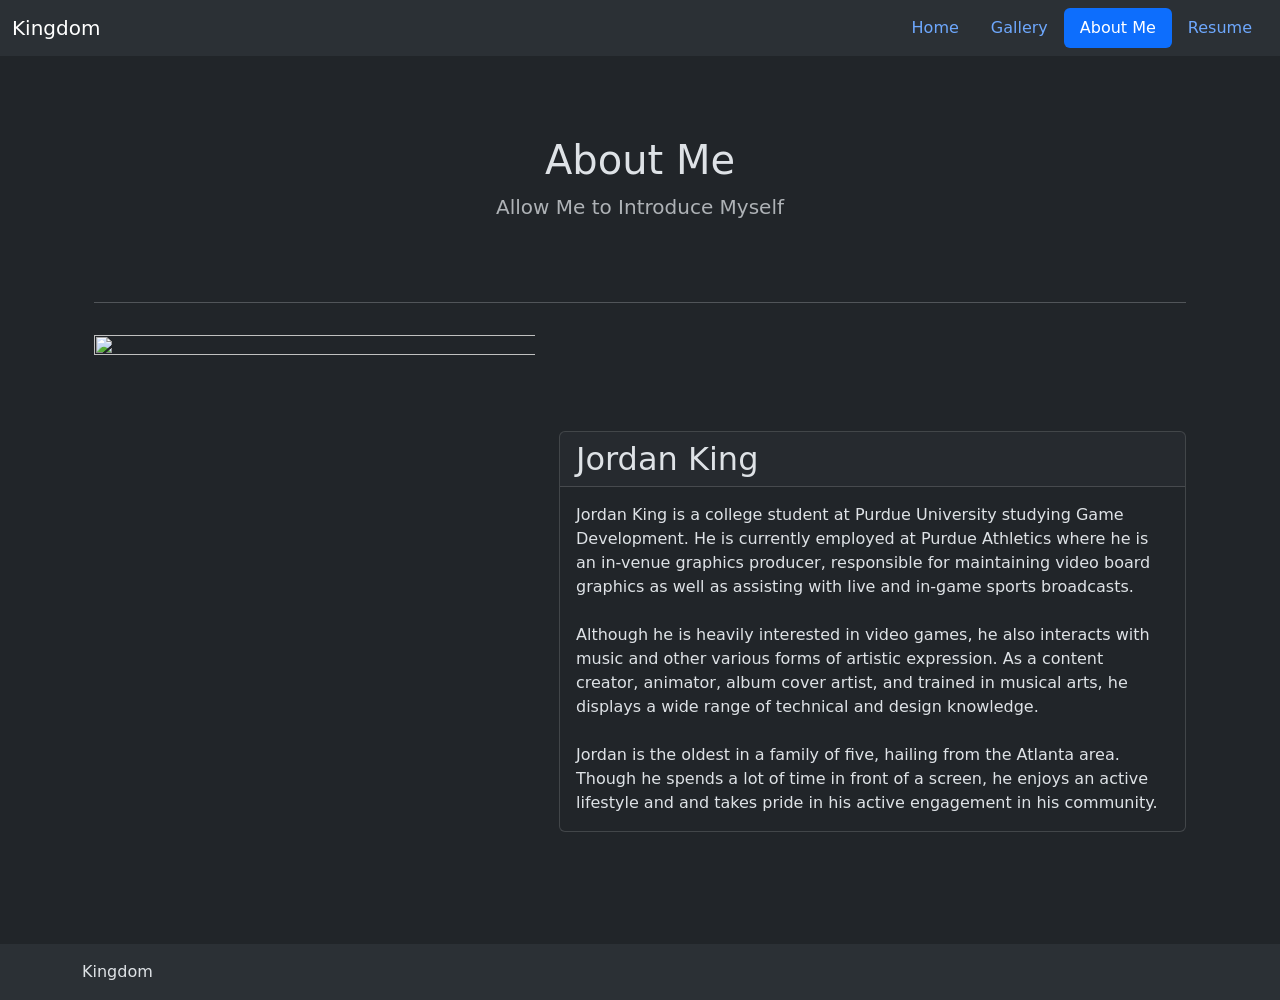
==== about-me.html @ b1608614 "completed portfolio site" ====
﻿<!DOCTYPE html>

<html lang="en" data-bs-theme="dark">
<head>
    <meta charset="utf-8" />
    <meta name="viewport" content="width=device-width, initial-scale=1.0" />
    <title>About Me | Kingdom</title>

    <!--Bootstrap CSS and JS links here-->
    <link href="https://cdn.jsdelivr.net/npm/bootstrap@5.3.8/dist/css/bootstrap.min.css" rel="stylesheet" integrity="sha384-sRIl4kxILFvY47J16cr9ZwB07vP4J8+LH7qKQnuqkuIAvNWLzeN8tE5YBujZqJLB" crossorigin="anonymous">
    <link rel="stylesheet" href="https://cdn.jsdelivr.net/npm/bootstrap-icons@1.13.1/font/bootstrap-icons.min.css">
</head>
<body>
    <!--HEADER-->
    <nav class="navbar bg-body-tertiary">
        <div class="container-fluid">
            <a class="navbar-brand" href="#">Kingdom</a>

            <ul class="nav nav-pills">
                <li class="nav-item">
                    <a class="nav-link" aria-current="page" href="C:\Users\spagh\OneDrive\Desktop\Portfolio Site WIP\index.html">Home</a>
                </li>
                <li class="nav-item">
                    <a class="nav-link" href="C:\Users\spagh\OneDrive\Desktop\Portfolio Site WIP\gallery.html">Gallery</a>
                </li>
                <li class="nav-item">
                    <a class="nav-link active" href="C:\Users\spagh\OneDrive\Desktop\Portfolio Site WIP\about-me.html">About Me</a>
                </li>
                <li class="nav-item">
                    <a class="nav-link" href="C:\Users\spagh\OneDrive\Desktop\Portfolio Site WIP\resume.html">Resume</a>
                </li>

                <!--Disabled Link Code-->
                <!--<li class="nav-item">
                    <a class="nav-link disabled" aria-disabled="true">Disabled</a>
                </li>-->
            </ul>
        </div>
    </nav>

    <!--MAIN-->
    <main class="flex-shrink-0">
        <div class="container py-3">
            <!--Hero Header-->
            <section class="py-3 text-center container">
                <div class="row py-lg-5">
                    <div class="col-lg-6 col-md-8 mx-auto">
                        <h1 class="fw-light">About Me</h1>
                        <p class="lead text-body-secondary">
                            Allow Me to Introduce Myself
                        </p>
                    </div>
                </div>

                <hr class="featurette" />
            </section>
            
            <!--About Me-->
            <section>
                <div class="container-fluid">
                    <div class="row featurette">
                        <div class="col-md-5">
                            <img src="C:\Users\spagh\OneDrive\Desktop\Portfolio Site WIP\assets\pics\proHeadshot-SQR.jpg" class="img-fluid" width="500" height="500" />
                        </div>

                        <div class="col-md-7 py-5 my-5">
                            <div class="card">
                                <h2 class="card-header">Jordan King</h2>
                                <div class="card-body">
                                    <p class="card-text">
                                        Jordan King is a college student at Purdue University studying Game Development. He is currently employed at Purdue Athletics where he is an in-venue graphics producer, responsible for maintaining video board graphics as well as assisting with live and in-game sports broadcasts.
                                        <br />
                                        <br />
                                        Although he is heavily interested in video games, he also interacts with music and other various forms of artistic expression. As a content creator, animator, album cover artist, and trained in musical arts, he displays a wide range of technical and design knowledge.
                                        <br />
                                        <br />
                                        Jordan is the oldest in a family of five, hailing from the Atlanta area. Though he spends a lot of time in front of a screen, he enjoys an active lifestyle and and takes pride in his active engagement in his community.
                                    </p>
                                </div>
                            </div>
                        </div>

                    </div>
                </div>
            </section>
        </div>
    </main>

    <!--FOOTER-->
    <footer class="footer mt-auto py-3 bg-body-tertiary">
        <div class="container">
            <span>Kingdom</span>
        </div>
    </footer>

    <!--SCRIPTS-->
    <script src="https://cdn.jsdelivr.net/npm/bootstrap@5.3.8/dist/js/bootstrap.bundle.min.js" integrity="sha384-FKyoEForCGlyvwx9Hj09JcYn3nv7wiPVlz7YYwJrWVcXK/BmnVDxM+D2scQbITxI" crossorigin="anonymous"></script>
</body>
</html>
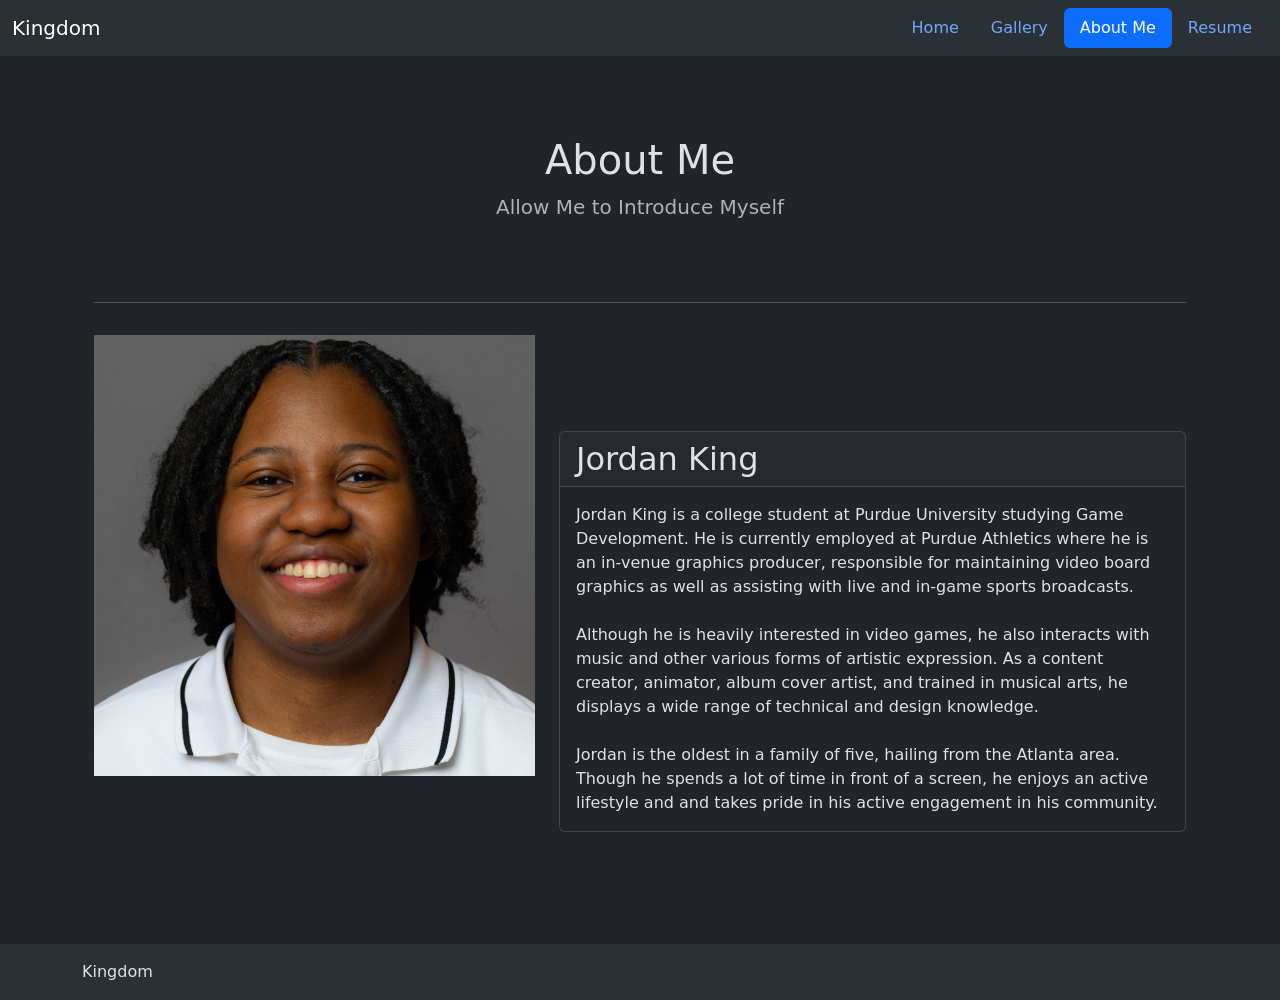
==== commit 815e1e3a: "Update about-me.html (implicit domain)" ====
--- a/about-me.html
+++ b/about-me.html
@@ -18,16 +18,16 @@
 
             <ul class="nav nav-pills">
                 <li class="nav-item">
-                    <a class="nav-link" aria-current="page" href="C:\Users\spagh\OneDrive\Desktop\Portfolio Site WIP\index.html">Home</a>
+                    <a class="nav-link" aria-current="page" href="index.html">Home</a>
                 </li>
                 <li class="nav-item">
-                    <a class="nav-link" href="C:\Users\spagh\OneDrive\Desktop\Portfolio Site WIP\gallery.html">Gallery</a>
+                    <a class="nav-link" href="gallery.html">Gallery</a>
                 </li>
                 <li class="nav-item">
-                    <a class="nav-link active" href="C:\Users\spagh\OneDrive\Desktop\Portfolio Site WIP\about-me.html">About Me</a>
+                    <a class="nav-link active" href="about-me.html">About Me</a>
                 </li>
                 <li class="nav-item">
-                    <a class="nav-link" href="C:\Users\spagh\OneDrive\Desktop\Portfolio Site WIP\resume.html">Resume</a>
+                    <a class="nav-link" href="resume.html">Resume</a>
                 </li>
 
                 <!--Disabled Link Code-->
@@ -60,7 +60,7 @@
                 <div class="container-fluid">
                     <div class="row featurette">
                         <div class="col-md-5">
-                            <img src="C:\Users\spagh\OneDrive\Desktop\Portfolio Site WIP\assets\pics\proHeadshot-SQR.jpg" class="img-fluid" width="500" height="500" />
+                            <img src="assets\pics\proHeadshot-SQR.jpg" class="img-fluid" width="500" height="500" />
                         </div>
 
                         <div class="col-md-7 py-5 my-5">
@@ -96,4 +96,4 @@
     <!--SCRIPTS-->
     <script src="https://cdn.jsdelivr.net/npm/bootstrap@5.3.8/dist/js/bootstrap.bundle.min.js" integrity="sha384-FKyoEForCGlyvwx9Hj09JcYn3nv7wiPVlz7YYwJrWVcXK/BmnVDxM+D2scQbITxI" crossorigin="anonymous"></script>
 </body>
-</html>+</html>
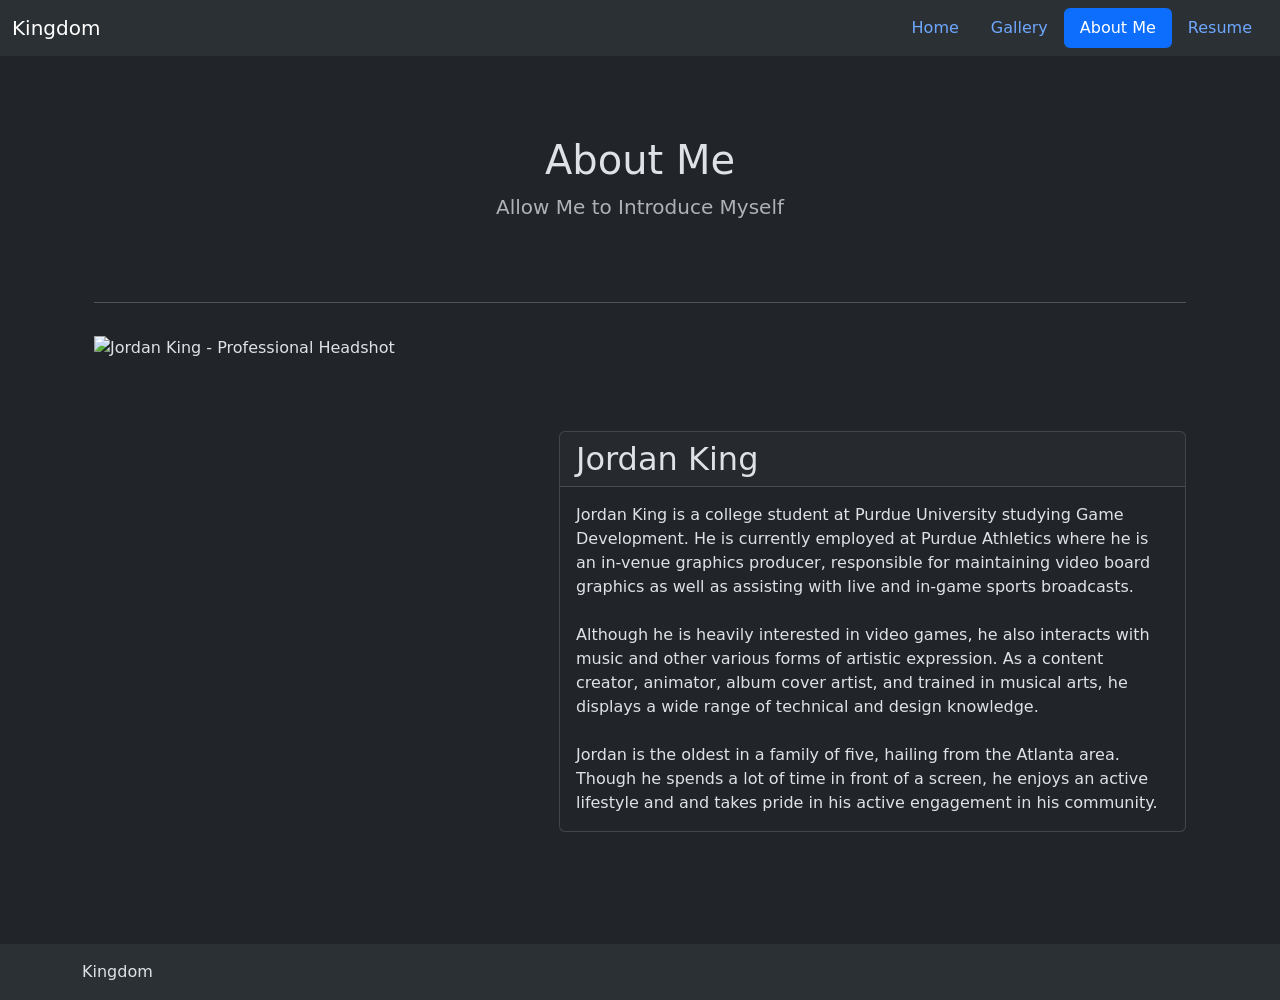
==== commit bc25616a: "Image update for about-me.html x02 asset adjustment" ====
--- a/about-me.html
+++ b/about-me.html
@@ -60,7 +60,7 @@
                 <div class="container-fluid">
                     <div class="row featurette">
                         <div class="col-md-5">
-                            <img src="assets\pics\proHeadshot-SQR.jpg" class="img-fluid" width="500" height="500" />
+                            <img src="https://jordank7771.x02.me/i/pro_headshot_pu.jpg" class="img-fluid" width="500" height="500" alt="Jordan King - Professional Headshot"/>
                         </div>
 
                         <div class="col-md-7 py-5 my-5">
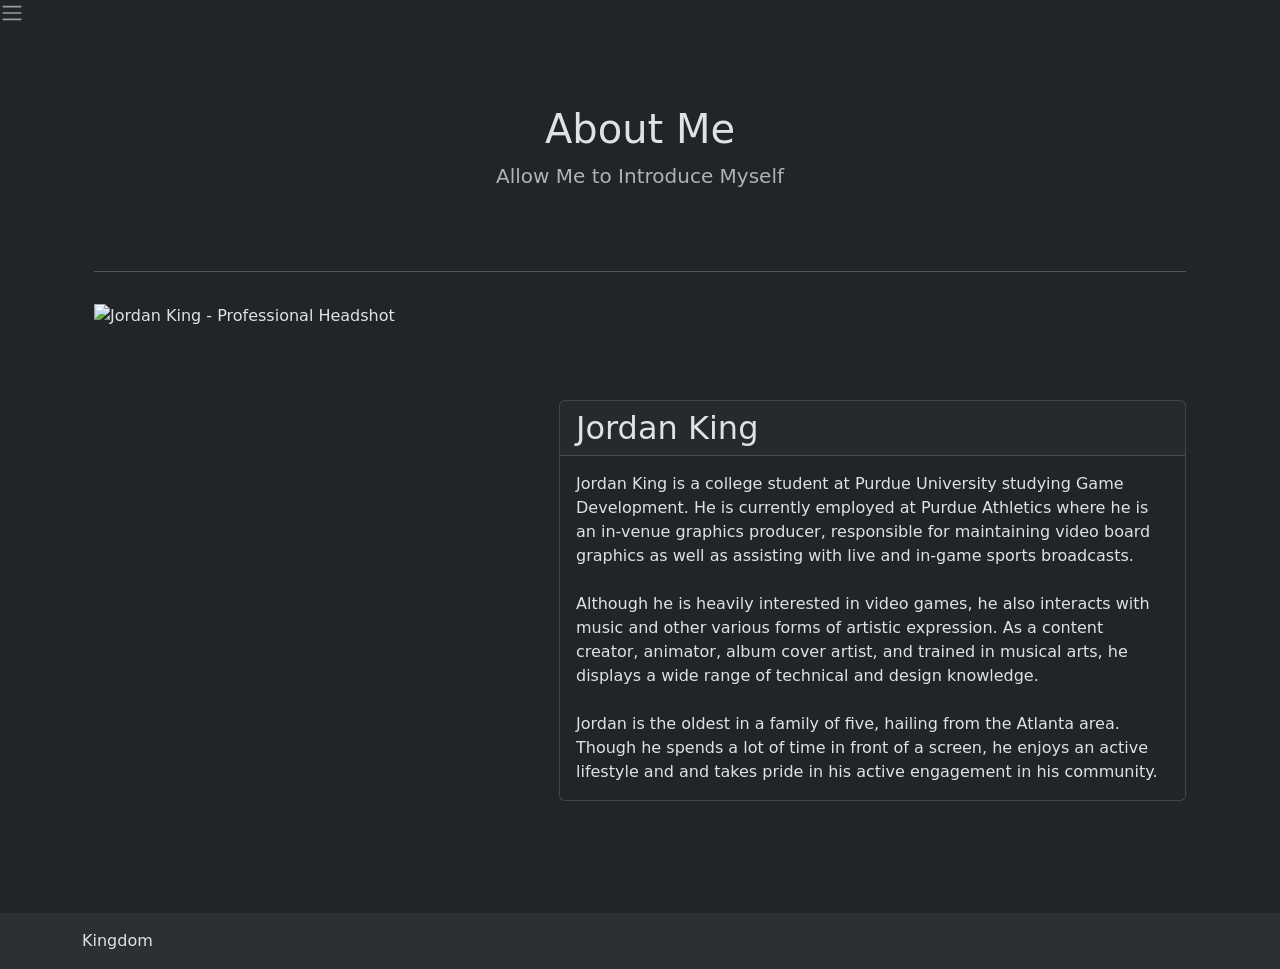
==== commit bf9a00b3: "Site Simplification - about-me.html navbar fixed" ====
--- a/about-me.html
+++ b/about-me.html
@@ -12,29 +12,25 @@
 </head>
 <body>
     <!--HEADER-->
-    <nav class="navbar bg-body-tertiary">
-        <div class="container-fluid">
-            <a class="navbar-brand" href="#">Kingdom</a>
-
-            <ul class="nav nav-pills">
-                <li class="nav-item">
-                    <a class="nav-link" aria-current="page" href="index.html">Home</a>
-                </li>
-                <li class="nav-item">
-                    <a class="nav-link" href="gallery.html">Gallery</a>
-                </li>
-                <li class="nav-item">
-                    <a class="nav-link active" href="about-me.html">About Me</a>
-                </li>
-                <li class="nav-item">
-                    <a class="nav-link" href="resume.html">Resume</a>
-                </li>
-
-                <!--Disabled Link Code-->
-                <!--<li class="nav-item">
-                    <a class="nav-link disabled" aria-disabled="true">Disabled</a>
-                </li>-->
-            </ul>
+    <button class="navbar-toggler collapsed" type="button" data-bs-toggle="collapse" data-bs-target="#navbarsExample01" aria-controls="navbarsExample01" aria-expanded="false" aria-label="Toggle navigation">
+            <span class="navbar-toggler-icon"></span> 
+    </button>
+            <div class="navbar-collapse collapse" id="navbarsExample01" style="">
+                <ul class="navbar-nav me-auto mb-2"> 
+                    <li class="nav-item"> 
+                        <a class="nav-link" aria-current="page" href="index.html">Home</a> 
+                    </li>
+                    <li class="nav-item"> 
+                        <a class="nav-link" href="gallery.html">Gallery</a> <!--Link gallery.html-->
+                    </li>
+                    <li class="nav-item"> 
+                        <a class="nav-link" href="contact-me.html">Contact Me</a> <!--Link contact.html-->
+                    </li>
+                    <li class="nav-item"> 
+                        <a class="nav-link active" href="about-me.html">About Me</a> <!--Link aboutMe.html-->
+                    </li>
+                </ul> 
+            </div>
         </div>
     </nav>
 
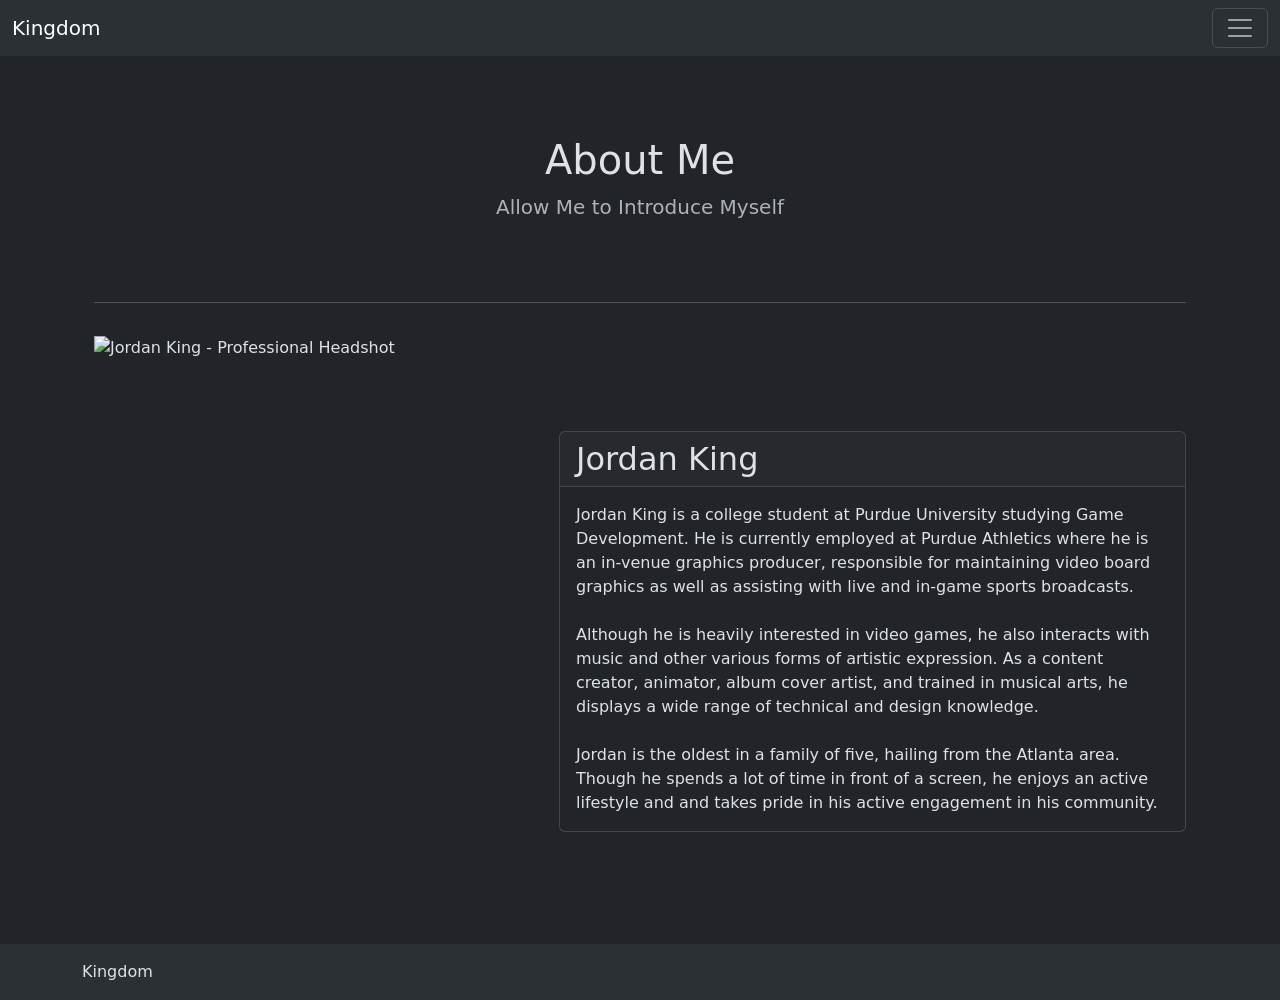
==== commit c69b010e: "Quick update for about-me.html navbar fixed (for real this time)" ====
--- a/about-me.html
+++ b/about-me.html
@@ -12,13 +12,23 @@
 </head>
 <body>
     <!--HEADER-->
-    <button class="navbar-toggler collapsed" type="button" data-bs-toggle="collapse" data-bs-target="#navbarsExample01" aria-controls="navbarsExample01" aria-expanded="false" aria-label="Toggle navigation">
+    <nav class="navbar bg-body-tertiary">
+        <div class="container-fluid">
+            <a class="navbar-brand" href="index.html">Kingdom</a>
+
+                <!--Disabled Link Code-->
+                <!--<li class="nav-item">
+                    <a class="nav-link disabled" aria-disabled="true">Disabled</a>
+                </li>-->
+
+        <!--Nav Dropdown Menu-->    
+        <button class="navbar-toggler collapsed" type="button" data-bs-toggle="collapse" data-bs-target="#navbarsExample01" aria-controls="navbarsExample01" aria-expanded="false" aria-label="Toggle navigation">
             <span class="navbar-toggler-icon"></span> 
-    </button>
+        </button>
             <div class="navbar-collapse collapse" id="navbarsExample01" style="">
                 <ul class="navbar-nav me-auto mb-2"> 
                     <li class="nav-item"> 
-                        <a class="nav-link" aria-current="page" href="index.html">Home</a> 
+                        <a class="nav-link active" aria-current="page" href="index.html">Home</a> 
                     </li>
                     <li class="nav-item"> 
                         <a class="nav-link" href="gallery.html">Gallery</a> <!--Link gallery.html-->
@@ -27,7 +37,7 @@
                         <a class="nav-link" href="contact-me.html">Contact Me</a> <!--Link contact.html-->
                     </li>
                     <li class="nav-item"> 
-                        <a class="nav-link active" href="about-me.html">About Me</a> <!--Link aboutMe.html-->
+                        <a class="nav-link" href="about-me.html">About Me</a> <!--Link aboutMe.html-->
                     </li>
                 </ul> 
             </div>
